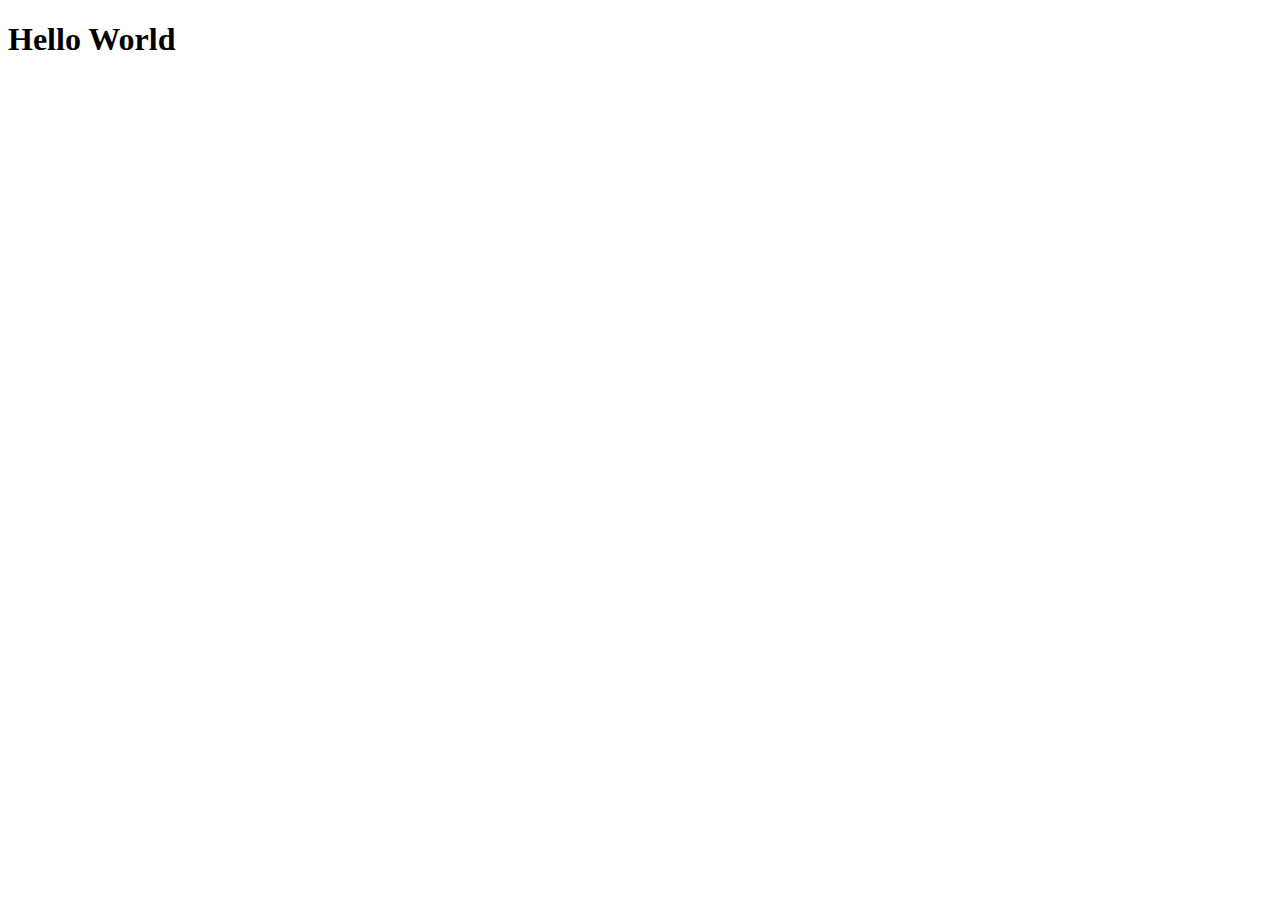
==== index.html @ 974d9cb7 "create index.html" ====
<!DOCTYPE html>
<html lang="en">
<head>
    <meta charset="UTF-8">
    <meta name="viewport" content="width=device-width, initial-scale=1.0">
    <meta http-equiv="X-UA-Compatible" content="ie=edge">
    <title>Document</title>
</head>
<body>
    <h1>Hello World</h1>
</body>
</html>
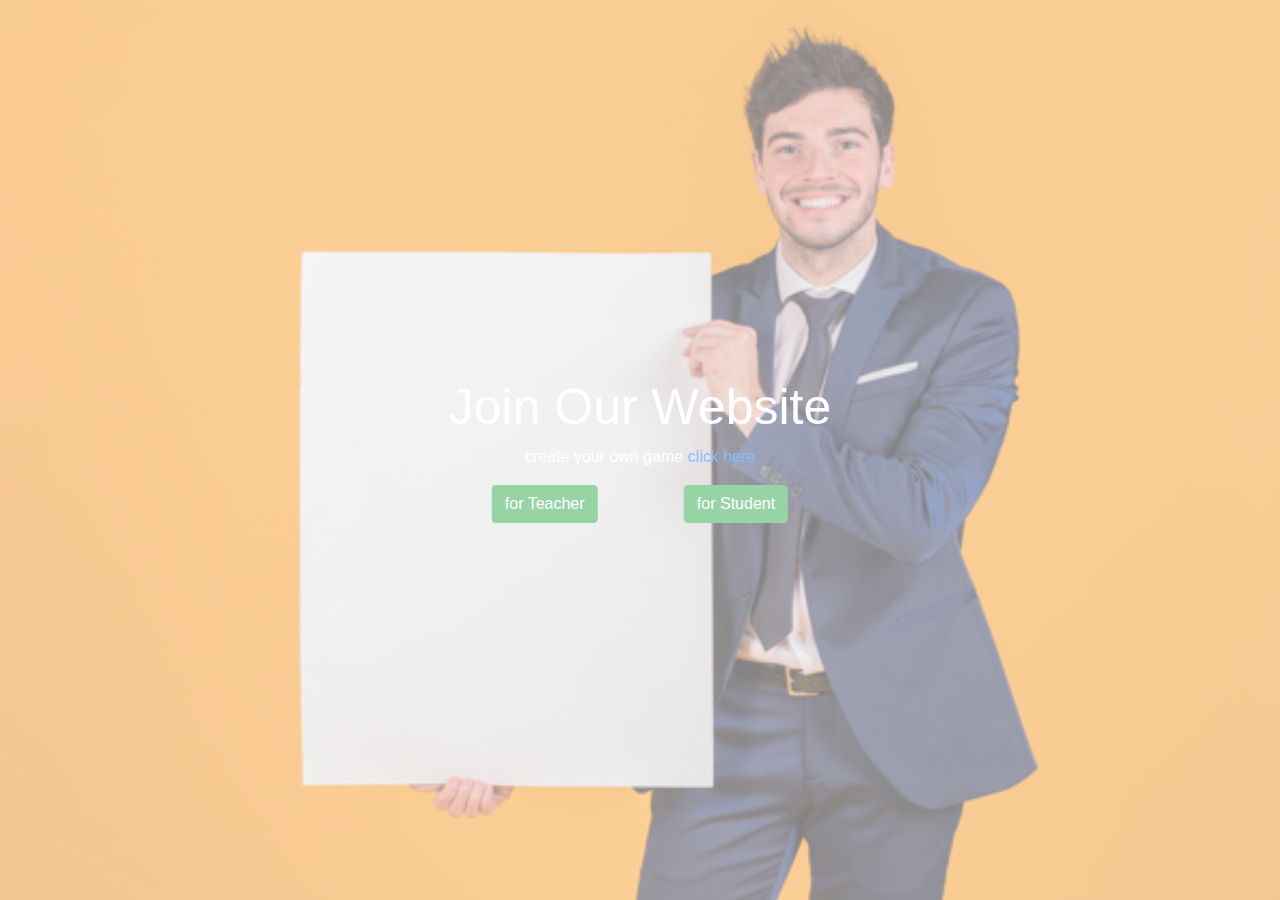
==== commit ca25236b: "move file" ====
--- a/index.html
+++ b/index.html
@@ -1,12 +1,33 @@
-<!DOCTYPE html>
-<html lang="en">
-<head>
-    <meta charset="UTF-8">
-    <meta name="viewport" content="width=device-width, initial-scale=1.0">
-    <meta http-equiv="X-UA-Compatible" content="ie=edge">
-    <title>Document</title>
-</head>
-<body>
-    <h1>Hello World</h1>
-</body>
-</html>
+<!DOCTYPE html PUBLIC "-//W3C//DTD XHTML 1.0 Transitional//EN" "http://www.w3.org/TR/xhtml1/DTD/xhtml1-transitional.dtd">
+<html xmlns="http://www.w3.org/1999/xhtml">
+<head>
+<meta http-equiv="Content-Type" content="text/html; charset=utf-8" />
+<link href="https://fonts.googleapis.com/css?family=Bevan" rel="stylesheet">
+<title>งานเผา</title>
+<link rel="stylesheet" href="./scss/mystyle.css">
+<link rel="stylesheet" href="https://maxcdn.bootstrapcdn.com/bootstrap/4.3.1/css/bootstrap.min.css">
+</head>
+	
+<body>
+    <div id="preloder">
+        <div class="loader"></div>
+      </div>
+    <div class="hero-image">
+      <div class="hero-text">
+        <h1 style="font-size:50px">Join Our Website</h1>
+        <div>
+          <p>create your own game <a href="">click here</a></p>
+        </div>
+        <div class="d-flex justify-content-around">
+            <a href="./views/hometeacher.html" class="btn btn-success">for Teacher</a>
+            <a href="./views/homestudent.html" class="btn btn-success">for Student</a>
+        </div>
+      </div>
+    </div>
+	
+	<script src="https://ajax.googleapis.com/ajax/libs/jquery/3.4.0/jquery.min.js"></script>
+  <script src="https://cdnjs.cloudflare.com/ajax/libs/popper.js/1.14.7/umd/popper.min.js"></script>
+  <script src="https://maxcdn.bootstrapcdn.com/bootstrap/4.3.1/js/bootstrap.min.js"></script>
+  <script src="./js/main.js"></script>
+</body>
+</html>
--- a/scss/mystyle.css
+++ b/scss/mystyle.css
@@ -0,0 +1,126 @@
+footer{
+    text-align: center;
+}
+body, html {
+    height: 100%;
+    margin: 0;
+    font-family: 'Bevan', Georgia, serif;
+  }
+  
+  .hero-image {
+    background-image: url('../image/banner.jpg');
+    height: 100%;
+    background-position: center;
+    background-repeat: no-repeat;
+    background-size: cover;
+    position: relative;
+  }
+
+@keyframes color-me-in {
+  0% {
+    background: red;
+  }
+  20% {
+    background: green;
+  }
+  40% {
+    background: blue;
+  }
+  60% {
+    background: yellow;
+  }
+  80% {
+    background: pink;
+  }
+  100% {
+    background: white;
+  }
+}
+  
+  .hero-text {
+    text-align: center;
+    position: absolute;
+    top: 50%;
+    left: 50%;
+    transform: translate(-50%, -50%);
+    color: white;
+  }
+  
+  .hero-text button {
+    border: none;
+    outline: 0;
+    display: inline-block;
+    padding: 10px 25px;
+    color: black;
+    background-color: #ddd;
+    text-align: center;
+    cursor: pointer;
+  }
+  
+  .hero-text button:hover {
+    background-color: #555;
+    color: white;
+  }
+
+  #preloder {
+    position: fixed;
+    width: 100%;
+    height: 100%;
+    top: 0;
+    left: 0;
+    z-index: 999999;
+    background: #fff;
+  }
+  
+  .loader {
+    width: 40px;
+    height: 40px;
+    position: absolute;
+    top: 50%;
+    left: 50%;
+    margin-top: -13px;
+    margin-left: -13px;
+    border-radius: 60px;
+    animation: loader 0.8s linear infinite;
+    -webkit-animation: loader 0.8s linear infinite;
+  }
+  
+  @keyframes loader {
+    0% {
+      -webkit-transform: rotate(0deg);
+      transform: rotate(0deg);
+      border: 4px solid #f44336;
+      border-left-color: transparent;
+    }
+    50% {
+      -webkit-transform: rotate(180deg);
+      transform: rotate(180deg);
+      border: 4px solid #673ab7;
+      border-left-color: transparent;
+    }
+    100% {
+      -webkit-transform: rotate(360deg);
+      transform: rotate(360deg);
+      border: 4px solid #f44336;
+      border-left-color: transparent;
+    }
+  }
+  
+  @-webkit-keyframes loader {
+    0% {
+      -webkit-transform: rotate(0deg);
+      border: 4px solid #f44336;
+      border-left-color: transparent;
+    }
+    50% {
+      -webkit-transform: rotate(180deg);
+      border: 4px solid #673ab7;
+      border-left-color: transparent;
+    }
+    100% {
+      -webkit-transform: rotate(360deg);
+      border: 4px solid #f44336;
+      border-left-color: transparent;
+    }
+  }
+  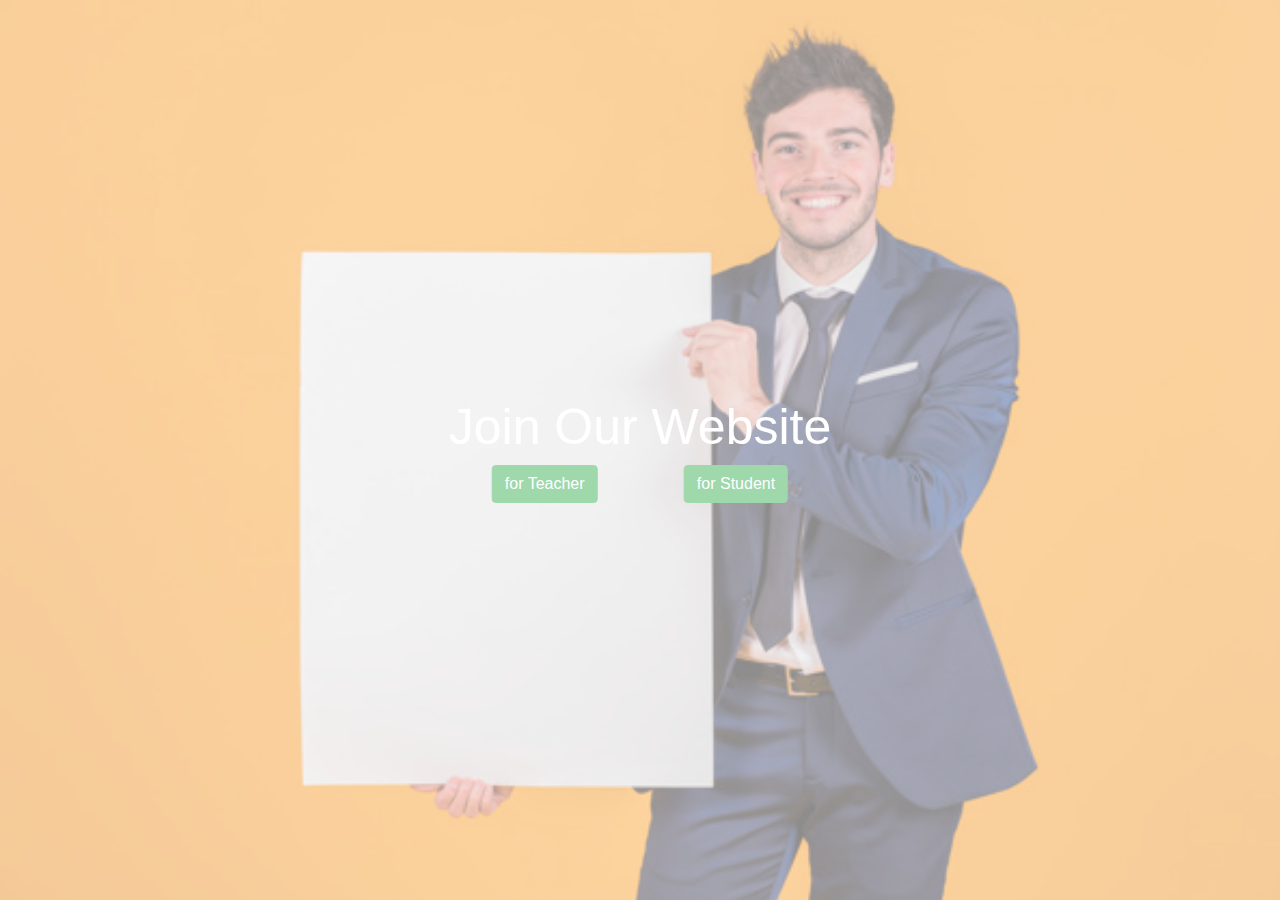
==== commit f26e764e: "add class to button" ====
--- a/index.html
+++ b/index.html
@@ -15,9 +15,6 @@
     <div class="hero-image">
       <div class="hero-text">
         <h1 style="font-size:50px">Join Our Website</h1>
-        <div>
-          <p>create your own game <a href="">click here</a></p>
-        </div>
         <div class="d-flex justify-content-around">
             <a href="./views/hometeacher.html" class="btn btn-success">for Teacher</a>
             <a href="./views/homestudent.html" class="btn btn-success">for Student</a>
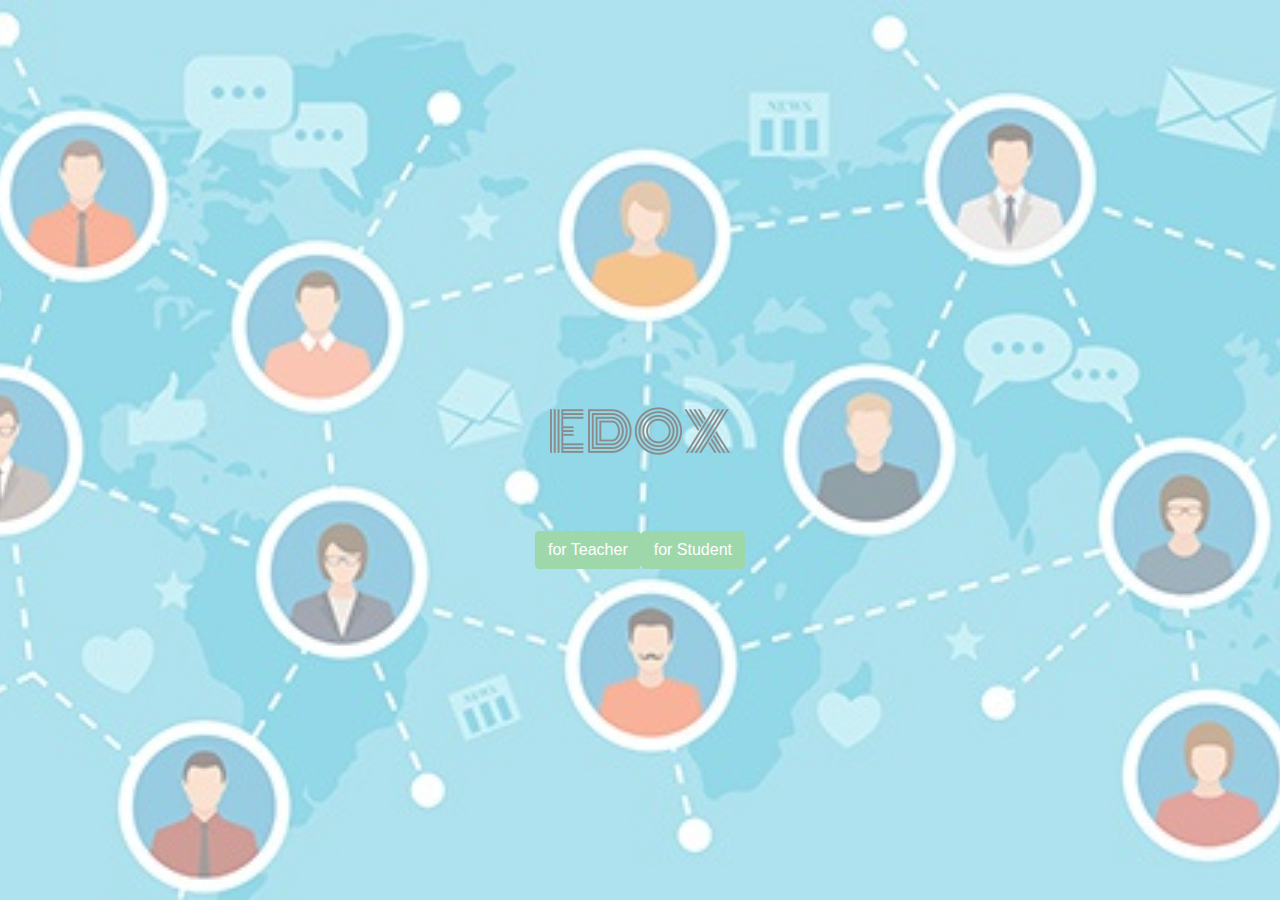
==== commit 30e3a93d: "commit all teacher" ====
--- a/index.html
+++ b/index.html
@@ -3,7 +3,8 @@
 <head>
 <meta http-equiv="Content-Type" content="text/html; charset=utf-8" />
 <link href="https://fonts.googleapis.com/css?family=Bevan" rel="stylesheet">
-<title>งานเผา</title>
+<link rel="icon" href="./image/logo.png">
+<title>EDOK</title>
 <link rel="stylesheet" href="./scss/mystyle.css">
 <link rel="stylesheet" href="https://maxcdn.bootstrapcdn.com/bootstrap/4.3.1/css/bootstrap.min.css">
 </head>
@@ -14,9 +15,10 @@
       </div>
     <div class="hero-image">
       <div class="hero-text">
-        <h1 style="font-size:50px">Join Our Website</h1>
-        <div class="d-flex justify-content-around">
+        <img src="./image/logo.png" alt="">
+        <div class="d-flex justify-content-between">
             <a href="./views/hometeacher.html" class="btn btn-success">for Teacher</a>
+            
             <a href="./views/homestudent.html" class="btn btn-success">for Student</a>
         </div>
       </div>
--- a/scss/mystyle.css
+++ b/scss/mystyle.css
@@ -6,9 +6,14 @@
     margin: 0;
     font-family: 'Bevan', Georgia, serif;
   }
+
+  .column {
+    float: left;
+    width: 50%;
+  }
   
   .hero-image {
-    background-image: url('../image/banner.jpg');
+    background-image: url('../image/banner2.jpg');
     height: 100%;
     background-position: center;
     background-repeat: no-repeat;
@@ -46,7 +51,7 @@
     color: white;
   }
   
-  .hero-text button {
+  .hero-text button{
     border: none;
     outline: 0;
     display: inline-block;
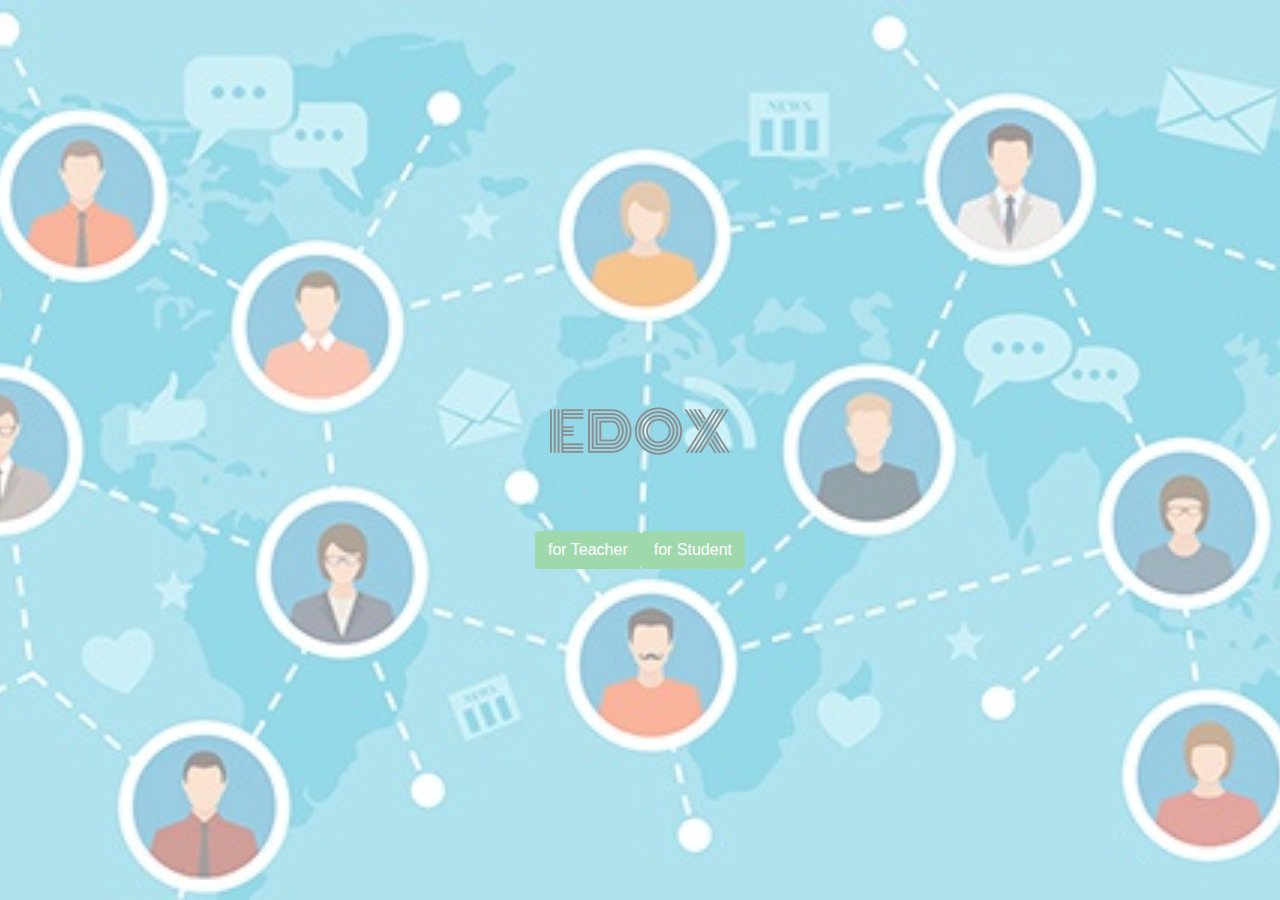
==== commit 9dd5f876: "debug" ====
--- a/index.html
+++ b/index.html
@@ -4,7 +4,7 @@
 <meta http-equiv="Content-Type" content="text/html; charset=utf-8" />
 <link href="https://fonts.googleapis.com/css?family=Bevan" rel="stylesheet">
 <link rel="icon" href="./image/logo.png">
-<title>EDOK</title>
+<title>education OX</title>
 <link rel="stylesheet" href="./scss/mystyle.css">
 <link rel="stylesheet" href="https://maxcdn.bootstrapcdn.com/bootstrap/4.3.1/css/bootstrap.min.css">
 </head>
